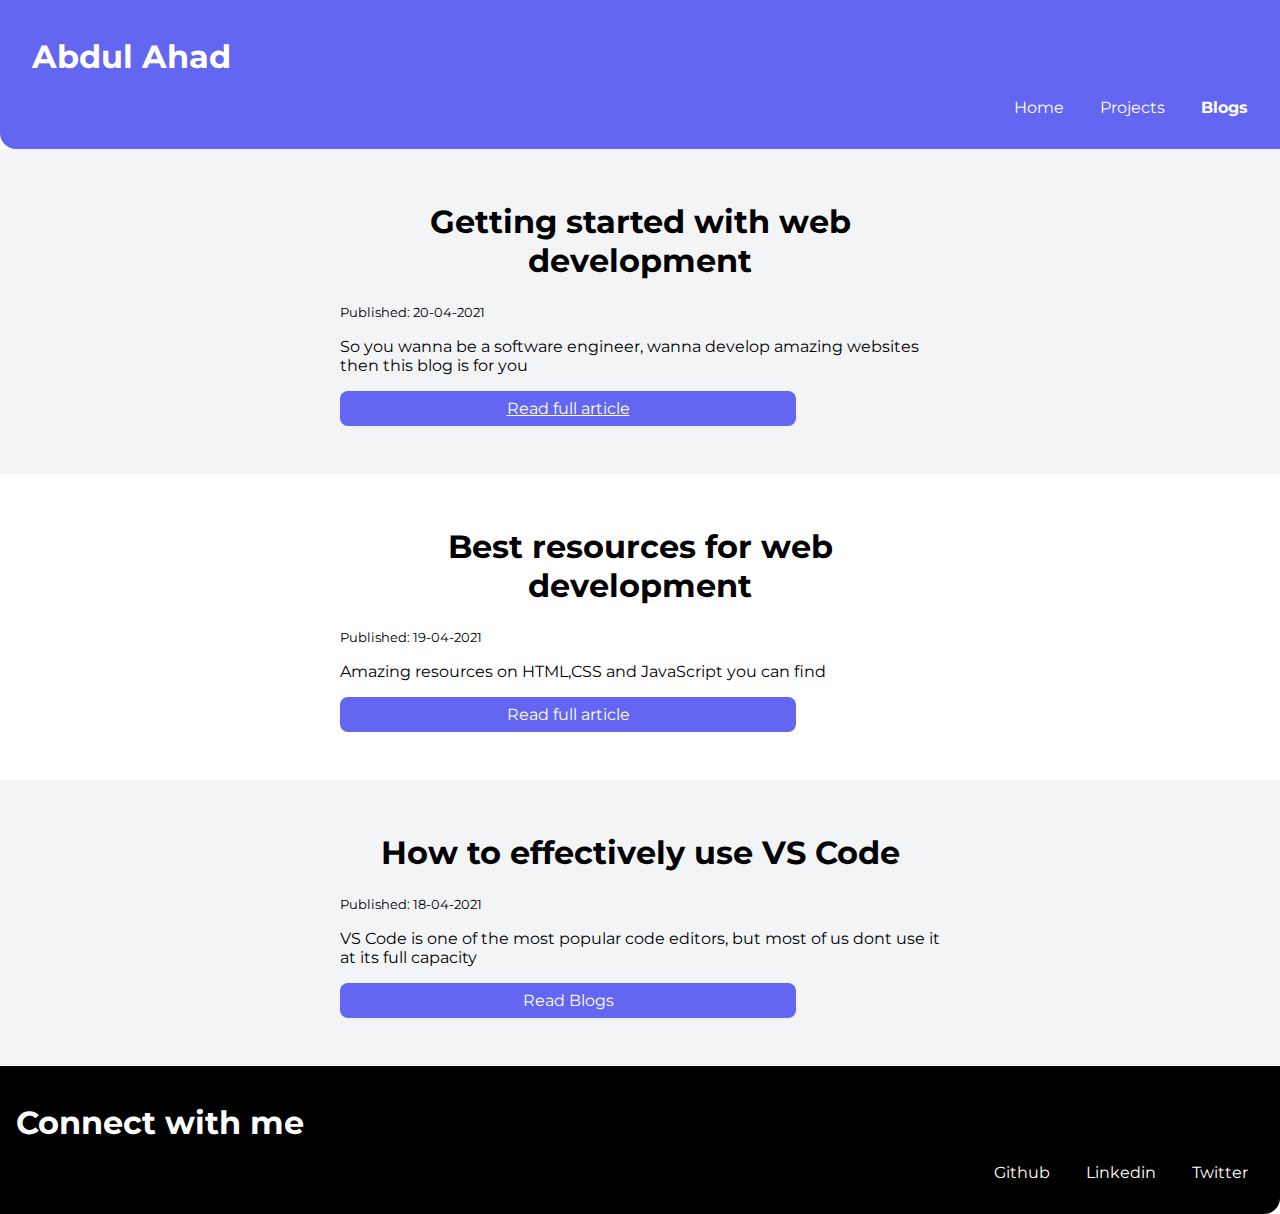
==== blogs.html @ 2851d568 "added blogs.html" ====
<!DOCTYPE html>
<html lang="en">
<head>
    <meta charset="UTF-8">
    <meta http-equiv="X-UA-Compatible" content="IE=edge">
    <meta name="viewport" content="width=device-width, initial-scale=1.0">
    <link rel="stylesheet" href="styles.css">
    <title>blogs | Abdul Ahad</title>

</head>
<body>
    <nav class="top-nav container">    
        <h1 class="container">Abdul Ahad</h1>
    
        <ul class="no-bullets nav-direction">
            <li class="menu">
                <a href="index.html" class="link">Home</a>
            </li>
            <li class="menu">
                <a href="project.html" class="link">Projects</a>
            </li>
            <li class="menu">
                <a href="blogs.html" class="link default-link">Blogs</a>
            </li>
        </ul>
    </nav>

    <section class="section ow">
        <div class="container container-center">
            <h1>Getting started with web development</h1>
            <small>Published: 20-04-2021</small>
            <p>So you wanna be a software engineer, wanna develop amazing websites then this blog is for you</p>
            <a href="/" target="_blank" class="link-primary">Read full article</a>
        </div>
    </section>

    <section class="section">
        <div class="container container-center">
            <h1>Best resources for web development</h1>
            <small>Published: 19-04-2021</small>
            <p>Amazing resources on HTML,CSS and JavaScript you can find</p>
            <a class="link link-primary" href="/" target="_blank">Read full article</a>
        </div>
    </section>

    <section class="section ow">
        <div class="container container-center">
            <h1>How to effectively use VS Code</h1>
            <small>Published: 18-04-2021</small>
            <p>VS Code is one of the most popular code editors, but most of us dont use it at its full capacity</p>
            <a class="link link-primary" href="/" target="_blank">Read Blogs</a>
        </div>
    </section>

    <footer class="footer">
        <h1>Connect with me</h1>

        <ul class="no-bullets nav-direction">
            <li class="menu">
                <a class="link" href="https://github.com/abahad7921" target="_blank">Github</a>
            </li>
            <li class="menu">
                <a class="link" href="https://www.linkedin.com/in/meetabdulaahad/" target="_blank">Linkedin</a>
            </li>
            <li class="menu">
                <a class="link" href="https://twitter.com/abdulahad7860" target="_blank">Twitter</a>
            </li>
        </ul>
    </footer>


</body>
</html>
---- styles.css ----
@import url("https://fonts.googleapis.com/css2?family=Open+Sans:wght@600;700&display=swap");
@import url("https://fonts.googleapis.com/css2?family=Montserrat:wght@400;700&display=swap");
:root {
  --primary-color: #6366f1;
  --off-white: #f3f4f6;
}

body {
  font-family: "Montserrat", sans-serif;
  margin: 0px;
}
.container {
  padding: 0rem 1rem;
}

.container-center {
  max-width: 600px;
  margin: auto;
}
.no-bullets {
  list-style: none;
}

.link {
  text-decoration: none;
  /** color: var(--primary-color);**/
  color: white;
}
.link-primary {
  background-color: var(--primary-color);
  border-radius: 0.5rem;
  color: white;
  display: block;
  max-width: 440px;
  margin: 1rem 1rem 1rem 0rem;
  padding: 0.5rem;
  text-align: center;
}

.link-secondary {
  color: var(--primary-color);
  border-radius: 0.5rem;
  border: 1px solid var(--primary-color);
  display: block;
  max-width: 440px;
  margin: 1rem 1rem 1rem 0rem;
  padding: 00.5rem;
  text-align: center;
}

.menu {
  display: inline;
  padding: 0rem 1rem;
  text-align: right;
}

.nav-direction {
  text-align: right;
}

.top-nav {
  background-color: var(--primary-color);
  color: white;
  padding: 1rem;
  border-bottom-left-radius: 1rem;
}

.top-nav .default-link {
  font-weight: bold;
}

.highlighted {
  color: var(--primary-color);
}

.hero .hero-text {
  text-align: center;
  display: block;
  margin: auto;
}

.hero .hero-img {
  max-width: 80%;
  width: 350px;
  display: block;
  margin: auto;
}

.section {
  padding: 2rem;
}

.section h1 {
  text-align: center;
}

.ow {
  background-color: var(--off-white);
}

.footer {
  background-color: black;
  color: white;
  padding: 1rem;
  border-bottom-right-radius: 1rem;
}
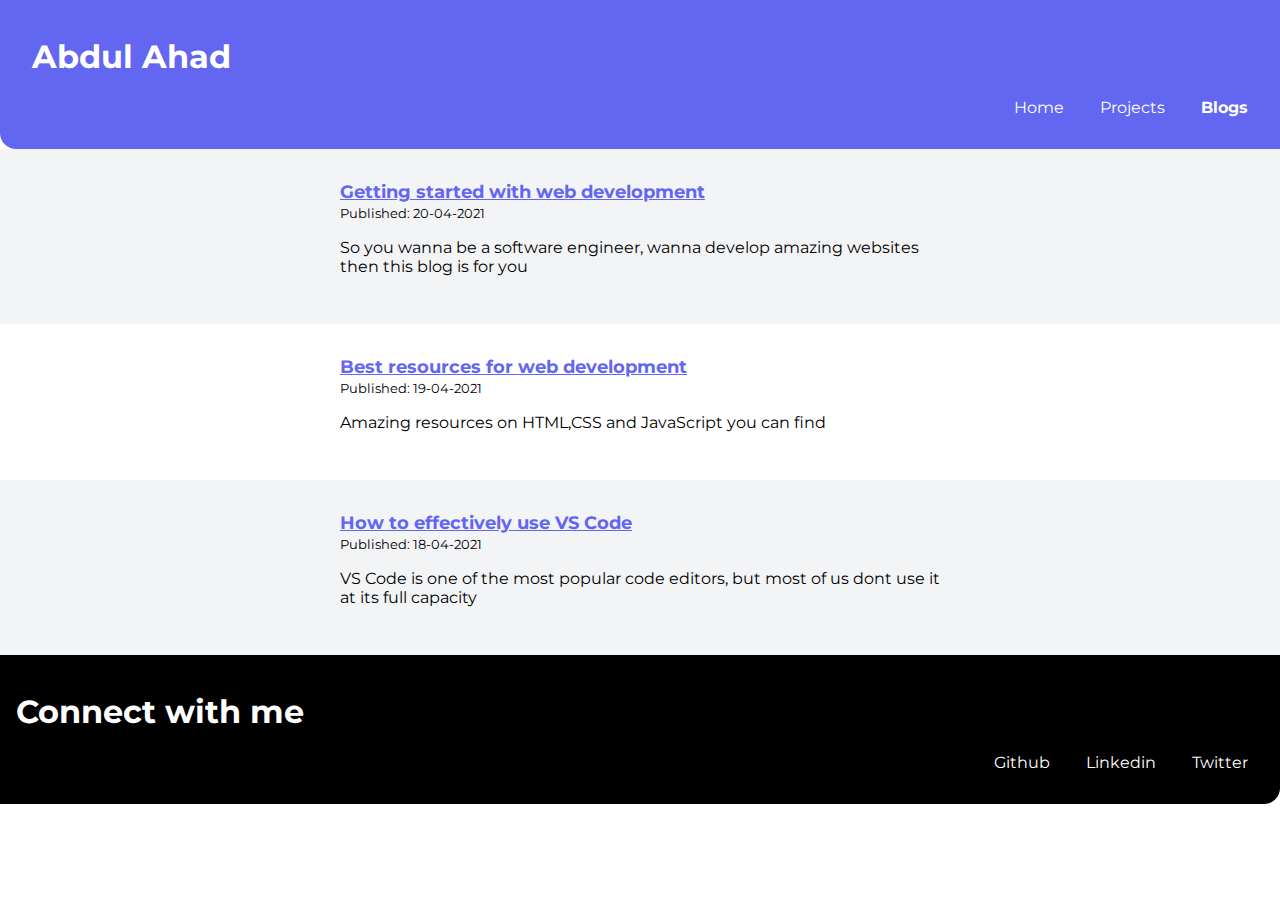
==== commit 90d42d92: "added different blogs pages" ====
--- a/blogs.html
+++ b/blogs.html
@@ -27,28 +27,32 @@
 
     <section class="section ow">
         <div class="container container-center">
-            <h1>Getting started with web development</h1>
+          <!--  <h1>Getting started with web development</h1>-->
+            <a class="blog-heading" href="webd.html" target="_blank">Getting started with web development</a>
             <small>Published: 20-04-2021</small>
             <p>So you wanna be a software engineer, wanna develop amazing websites then this blog is for you</p>
-            <a href="/" target="_blank" class="link-primary">Read full article</a>
+           <!-- <a href="/" target="_blank" class="link-primary">Read full article</a> -->
         </div>
     </section>
 
     <section class="section">
         <div class="container container-center">
-            <h1>Best resources for web development</h1>
+           <!-- <h1>Best resources for web development</h1>-->
+            <a class="blog-heading" href="resources.html" target="_blank">Best resources for web development</a>
+            
             <small>Published: 19-04-2021</small>
             <p>Amazing resources on HTML,CSS and JavaScript you can find</p>
-            <a class="link link-primary" href="/" target="_blank">Read full article</a>
+          <!--  <a class="link link-primary" href="/" target="_blank">Read full article</a>-->
         </div>
     </section>
 
     <section class="section ow">
         <div class="container container-center">
-            <h1>How to effectively use VS Code</h1>
+           <!-- <h1>How to effectively use VS Code</h1>-->
+           <a class="blog-heading" href="/" target="_blank">How to effectively use VS Code</a>
             <small>Published: 18-04-2021</small>
             <p>VS Code is one of the most popular code editors, but most of us dont use it at its full capacity</p>
-            <a class="link link-primary" href="/" target="_blank">Read Blogs</a>
+         <!--   <a class="link link-primary" href="/" target="_blank">Read Blogs</a>-->
         </div>
     </section>
 
--- a/styles.css
+++ b/styles.css
@@ -1,4 +1,3 @@
-@import url("https://fonts.googleapis.com/css2?family=Open+Sans:wght@600;700&display=swap");
 @import url("https://fonts.googleapis.com/css2?family=Montserrat:wght@400;700&display=swap");
 :root {
   --primary-color: #6366f1;
@@ -104,3 +103,10 @@
   padding: 1rem;
   border-bottom-right-radius: 1rem;
 }
+
+.blog-heading {
+  font-size: large;
+  font-weight: bold;
+  display: block;
+  color: var(--primary-color);
+}
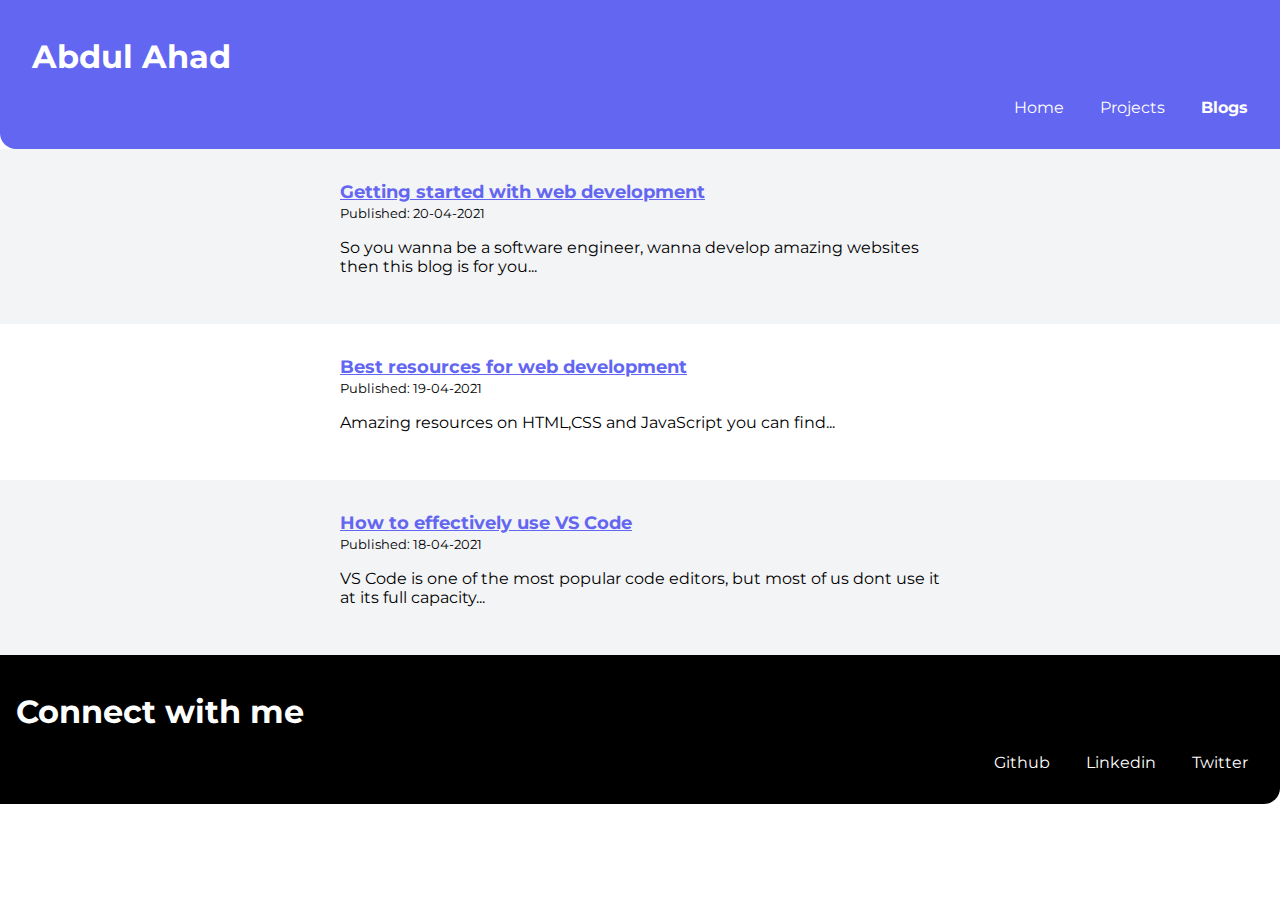
==== commit 2b807d59: "Update blogs.html" ====
--- a/blogs.html
+++ b/blogs.html
@@ -30,7 +30,7 @@
           <!--  <h1>Getting started with web development</h1>-->
             <a class="blog-heading" href="webd.html" target="_blank">Getting started with web development</a>
             <small>Published: 20-04-2021</small>
-            <p>So you wanna be a software engineer, wanna develop amazing websites then this blog is for you</p>
+            <p>So you wanna be a software engineer, wanna develop amazing websites then this blog is for you...</p>
            <!-- <a href="/" target="_blank" class="link-primary">Read full article</a> -->
         </div>
     </section>
@@ -41,7 +41,7 @@
             <a class="blog-heading" href="resources.html" target="_blank">Best resources for web development</a>
             
             <small>Published: 19-04-2021</small>
-            <p>Amazing resources on HTML,CSS and JavaScript you can find</p>
+            <p>Amazing resources on HTML,CSS and JavaScript you can find...</p>
           <!--  <a class="link link-primary" href="/" target="_blank">Read full article</a>-->
         </div>
     </section>
@@ -49,9 +49,9 @@
     <section class="section ow">
         <div class="container container-center">
            <!-- <h1>How to effectively use VS Code</h1>-->
-           <a class="blog-heading" href="/" target="_blank">How to effectively use VS Code</a>
+           <a class="blog-heading" href="vscode.html" target="_blank">How to effectively use VS Code</a>
             <small>Published: 18-04-2021</small>
-            <p>VS Code is one of the most popular code editors, but most of us dont use it at its full capacity</p>
+            <p>VS Code is one of the most popular code editors, but most of us dont use it at its full capacity...</p>
          <!--   <a class="link link-primary" href="/" target="_blank">Read Blogs</a>-->
         </div>
     </section>
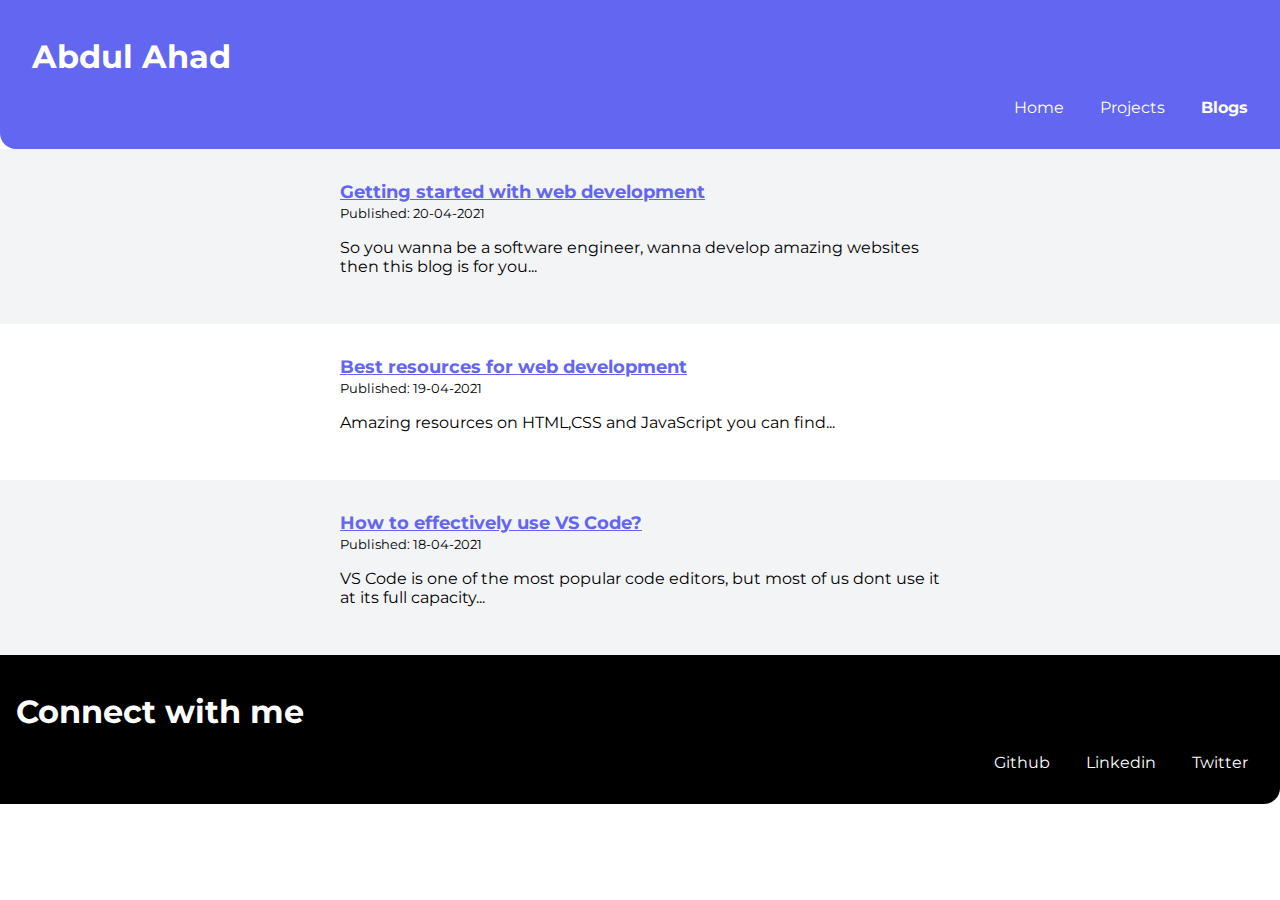
==== commit f3eb0335: "solved bugs" ====
--- a/blogs.html
+++ b/blogs.html
@@ -49,7 +49,7 @@
     <section class="section ow">
         <div class="container container-center">
            <!-- <h1>How to effectively use VS Code</h1>-->
-           <a class="blog-heading" href="vscode.html" target="_blank">How to effectively use VS Code</a>
+           <a class="blog-heading" href="vscode.html" target="_blank">How to effectively use VS Code?</a>
             <small>Published: 18-04-2021</small>
             <p>VS Code is one of the most popular code editors, but most of us dont use it at its full capacity...</p>
          <!--   <a class="link link-primary" href="/" target="_blank">Read Blogs</a>-->
--- a/styles.css
+++ b/styles.css
@@ -14,6 +14,11 @@
 
 .container-center {
   max-width: 600px;
+  margin: auto;
+}
+
+.container-center-blog {
+  max-width: 700px;
   margin: auto;
 }
 .no-bullets {
@@ -36,12 +41,34 @@
   text-align: center;
 }
 
+.link-primary-1 {
+  background-color: var(--primary-color);
+  border-radius: 0.5rem;
+  color: white;
+  display: block;
+  max-width: 140px;
+  margin: 1rem 1rem 1rem 0rem;
+  padding: 0.5rem;
+  text-align: center;
+}
+
 .link-secondary {
   color: var(--primary-color);
   border-radius: 0.5rem;
   border: 1px solid var(--primary-color);
   display: block;
   max-width: 440px;
+  margin: 1rem 1rem 1rem 0rem;
+  padding: 00.5rem;
+  text-align: center;
+}
+
+.link-secondary-1 {
+  color: var(--primary-color);
+  border-radius: 0.5rem;
+  border: 1px solid var(--primary-color);
+  display: block;
+  max-width: 140px;
   margin: 1rem 1rem 1rem 0rem;
   padding: 00.5rem;
   text-align: center;
@@ -72,6 +99,10 @@
   color: var(--primary-color);
 }
 
+.hero {
+  padding: 2rem;
+}
+
 .hero .hero-text {
   text-align: center;
   display: block;
@@ -81,6 +112,14 @@
 .hero .hero-img {
   max-width: 80%;
   width: 350px;
+  display: block;
+  margin: auto;
+}
+
+.hero .hero-img-1 {
+  max-width: 50%;
+  width: 250px;
+  height: 150px;
   display: block;
   margin: auto;
 }
@@ -110,3 +149,7 @@
   display: block;
   color: var(--primary-color);
 }
+
+.blog-page-heading {
+  padding-top: 5rem;
+}
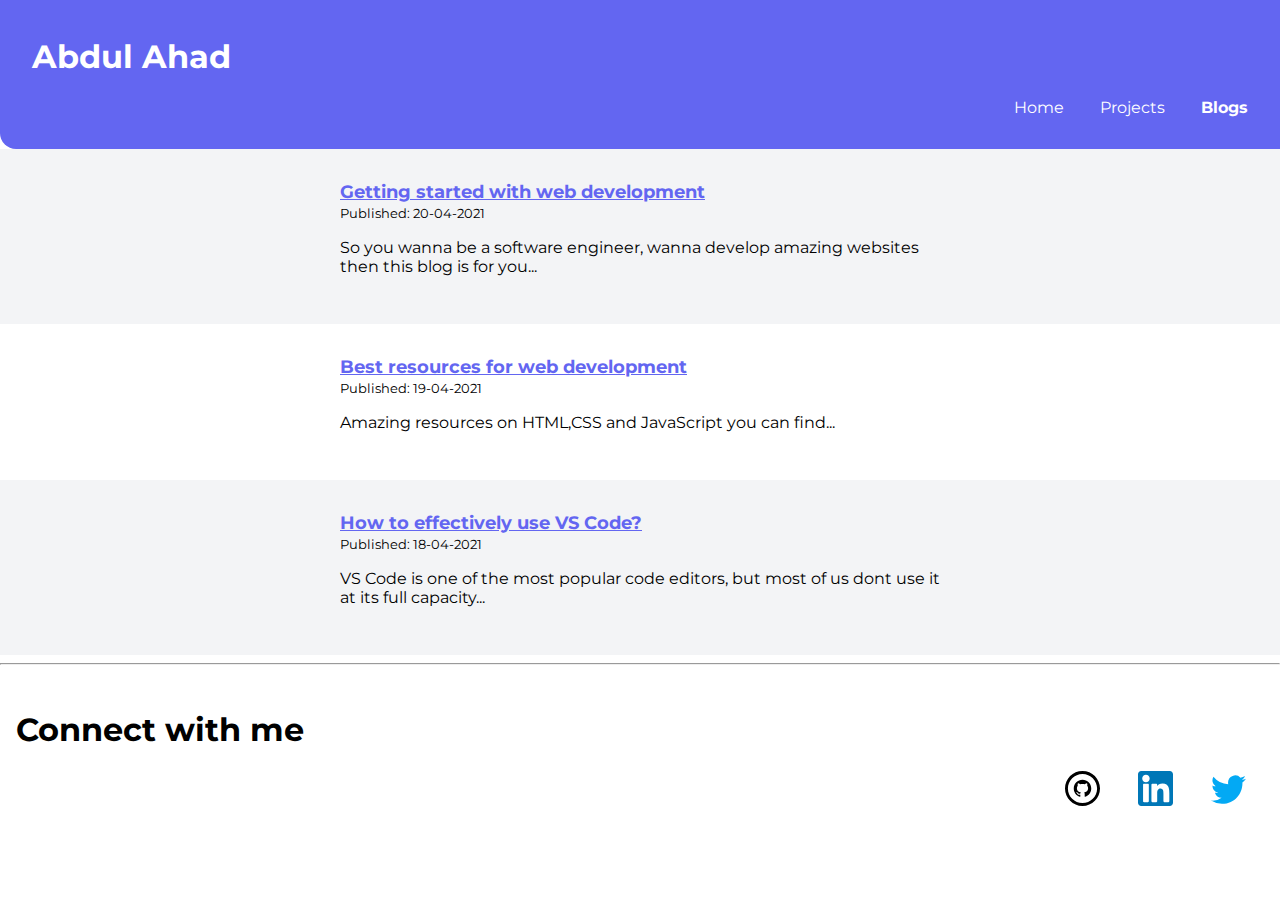
==== commit 4bac8476: "added new footer design to projects and blogs" ====
--- a/blogs.html
+++ b/blogs.html
@@ -56,18 +56,19 @@
         </div>
     </section>
 
+    <hr>
     <footer class="footer">
         <h1>Connect with me</h1>
 
         <ul class="no-bullets nav-direction">
             <li class="menu">
-                <a class="link" href="https://github.com/abahad7921" target="_blank">Github</a>
+                <a class="link" href="https://github.com/abahad7921" target="_blank"><img src="images/iconmonstr-github-5.svg" alt="github logo" class="footer-logo"></a>
             </li>
             <li class="menu">
-                <a class="link" href="https://www.linkedin.com/in/meetabdulaahad/" target="_blank">Linkedin</a>
+                <a class="link" href="https://www.linkedin.com/in/meetabdulaahad/" target="_blank"><img src="images/linkedin.svg" alt="" class="footer-logo"></a>
             </li>
             <li class="menu">
-                <a class="link" href="https://twitter.com/abdulahad7860" target="_blank">Twitter</a>
+                <a class="link" href="https://twitter.com/abdulahad7860" target="_blank"><img src="images/twitter.svg" alt="twitter" class="footer-logo"></a>
             </li>
         </ul>
     </footer>
--- a/styles.css
+++ b/styles.css
@@ -137,8 +137,8 @@
 }
 
 .footer {
-  background-color: black;
-  color: white;
+  background-color: white;
+  color: black;
   padding: 1rem;
   border-bottom-right-radius: 1rem;
 }
@@ -153,3 +153,9 @@
 .blog-page-heading {
   padding-top: 5rem;
 }
+
+.footer-logo {
+  width: 35px;
+  padding-bottom: 12px;
+  padding-right: 2px;
+}
